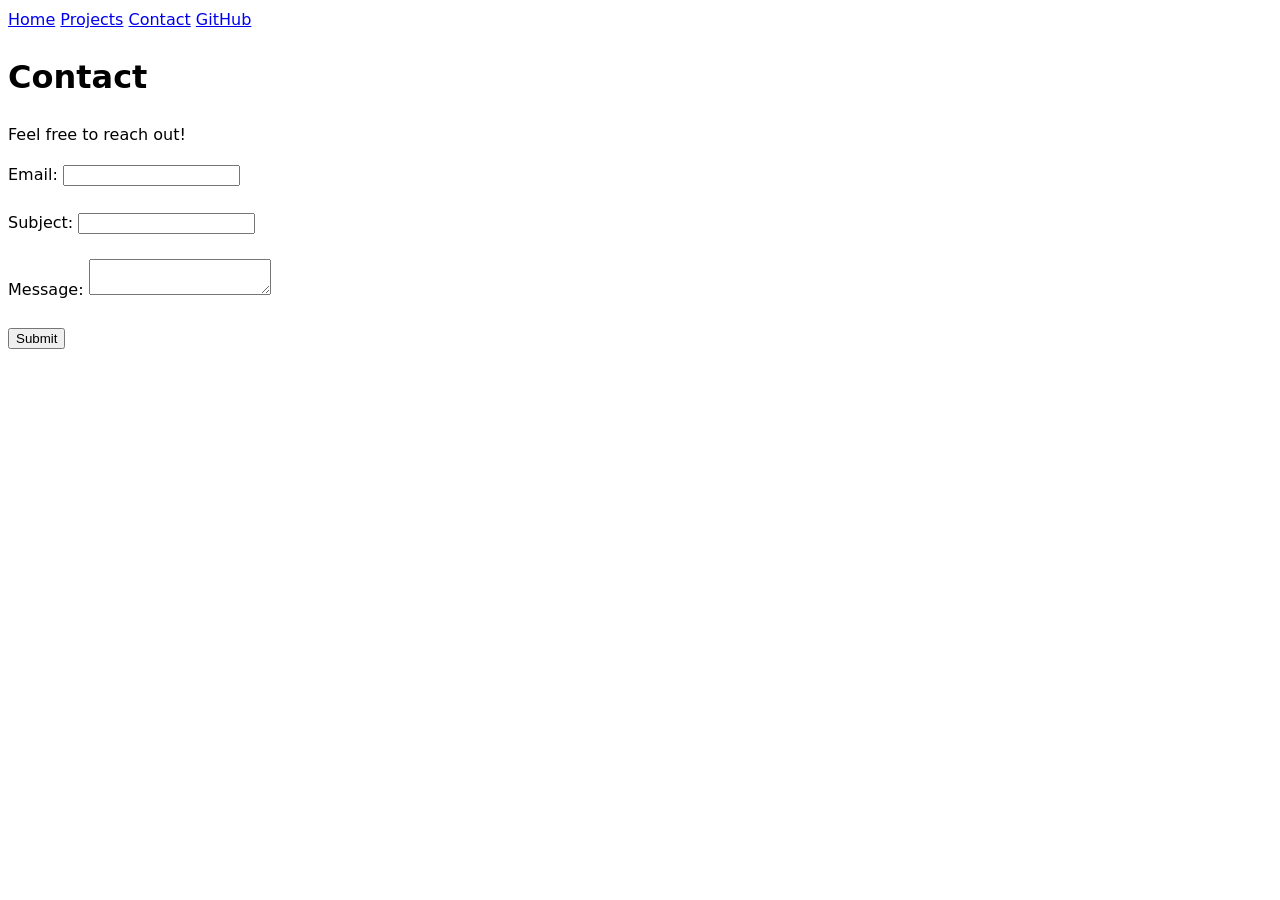
==== contact/index.html @ 5b7ec296 "Added contact and project" ====
<!DOCTYPE html>
<html lang="en">
<head>
    <meta charset="UTF-8">
    <meta name="viewport" content="width=device-width, initial-scale=1.0">
    <title>Contact - David Oh</title>
    <link rel="stylesheet" href="../style.css">
</head>
<body>
    <nav>
        <a href="../index.html">Home</a>
        <a href="../projects/index.html">Projects</a>
        <a href="index.html">Contact</a>
        <a href="https://github.com/hohdavid" target="_blank">GitHub</a>
    </nav>

    <h1>Contact</h1>
    <p>Feel free to reach out!</p>

    <form action="mailto:dho001@ucsd.edu" method="POST" enctype="text/plain">
        <label>
            Email:
            <input type="email" name="email">
        </label>
        <br><br>
        
        <label>
            Subject:
            <input name="subject">
        </label>
        <br><br>
        
        <label>
            Message:
            <textarea name="body"></textarea>
        </label>
        <br><br>
        
        <button>Submit</button>
    </form>
</body>
</html>
---- style.css ----
body {
  /* Set line height to 1.5 times the font size
	   and use the OS’s UI font as the website font
	 */
  font: 100%/1.5 system-ui;
}
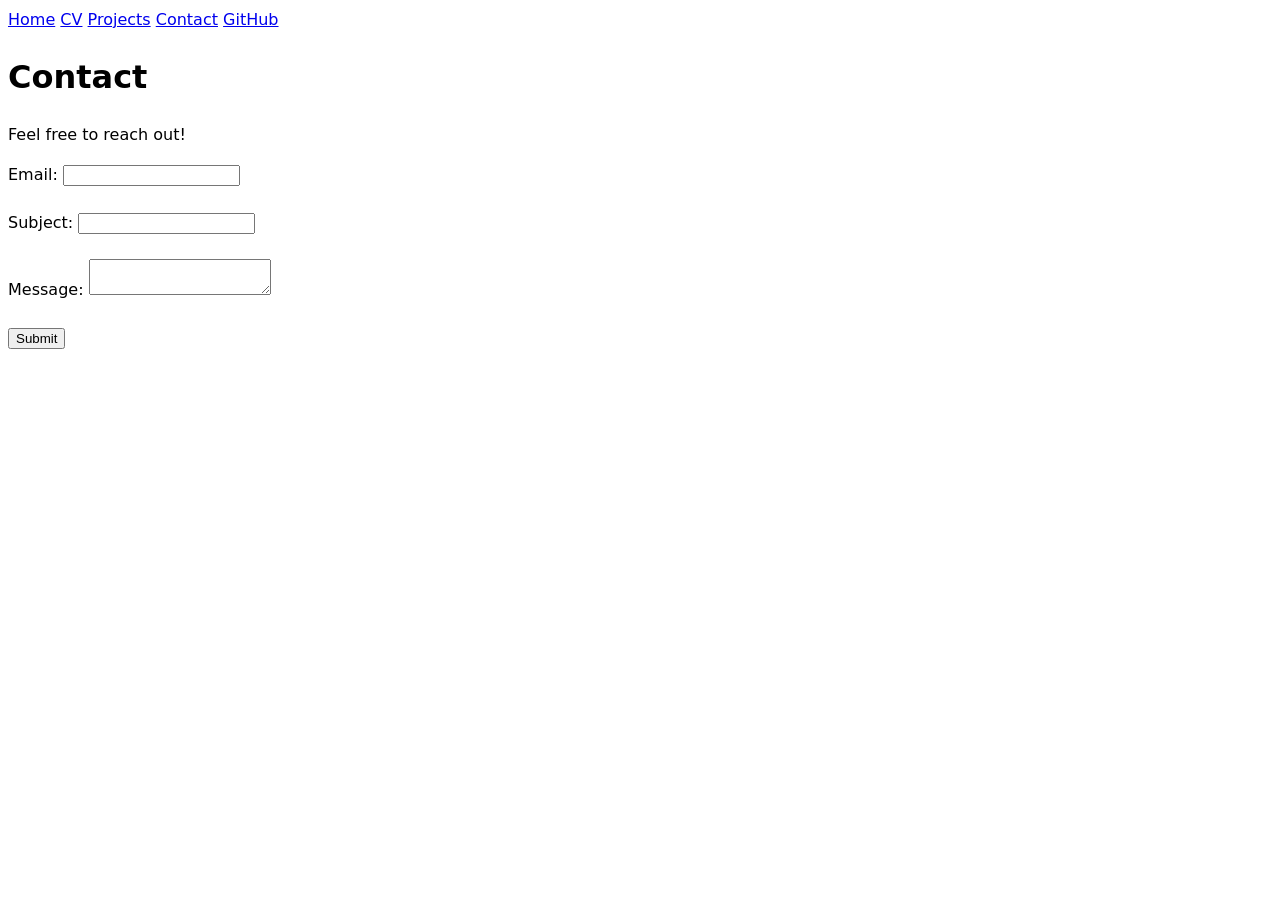
==== commit f7f6c9f3: "Added the nav to CV" ====
--- a/contact/index.html
+++ b/contact/index.html
@@ -9,6 +9,7 @@
 <body>
     <nav>
         <a href="../index.html">Home</a>
+        <a href="../cv/index.html">CV</a>
         <a href="../projects/index.html">Projects</a>
         <a href="index.html">Contact</a>
         <a href="https://github.com/hohdavid" target="_blank">GitHub</a>
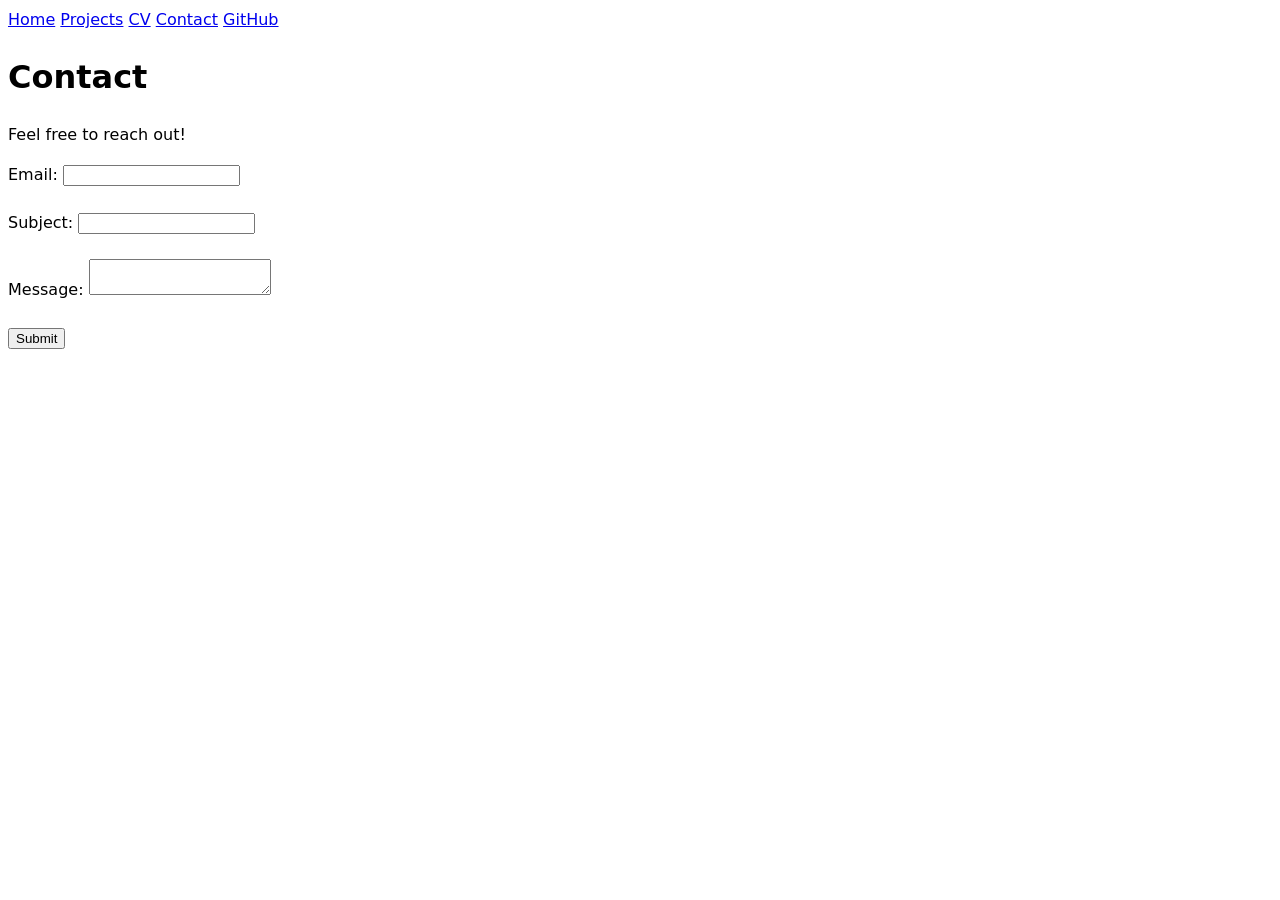
==== commit dc61c52f: "Update index.html" ====
--- a/contact/index.html
+++ b/contact/index.html
@@ -9,8 +9,8 @@
 <body>
     <nav>
         <a href="../index.html">Home</a>
+        <a href="../projects/index.html">Projects</a>
         <a href="../cv/index.html">CV</a>
-        <a href="../projects/index.html">Projects</a>
         <a href="index.html">Contact</a>
         <a href="https://github.com/hohdavid" target="_blank">GitHub</a>
     </nav>
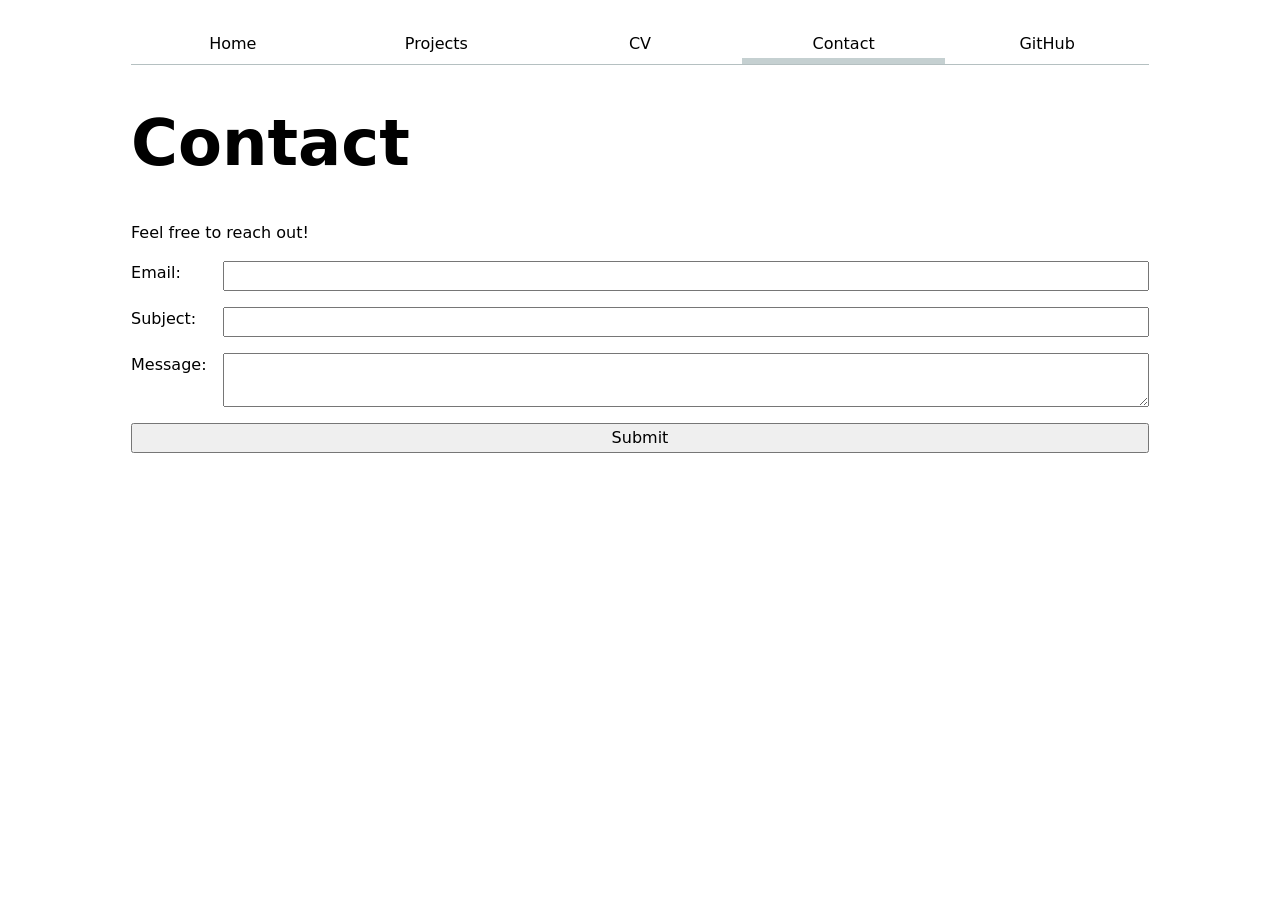
==== commit 8a1da1aa: "Finished Lab 2" ====
--- a/contact/index.html
+++ b/contact/index.html
@@ -11,7 +11,7 @@
         <a href="../index.html">Home</a>
         <a href="../projects/index.html">Projects</a>
         <a href="../cv/index.html">CV</a>
-        <a href="index.html">Contact</a>
+        <a href="index.html" class="current">Contact</a>
         <a href="https://github.com/hohdavid" target="_blank">GitHub</a>
     </nav>
 
@@ -23,19 +23,16 @@
             Email:
             <input type="email" name="email">
         </label>
-        <br><br>
         
         <label>
             Subject:
             <input name="subject">
         </label>
-        <br><br>
         
         <label>
             Message:
             <textarea name="body"></textarea>
         </label>
-        <br><br>
         
         <button>Submit</button>
     </form>
--- a/style.css
+++ b/style.css
@@ -1,6 +1,188 @@
+html {
+  --color-accent: oklch(46% 32% 250);
+  accent-color: var(--color-accent);
+}
+
 body {
-  /* Set line height to 1.5 times the font size
-	   and use the OS’s UI font as the website font
-	 */
+
   font: 100%/1.5 system-ui;
+  max-width: 100ch;
+  margin-inline: auto;
+  padding: 1em;
 }
+
+nav {
+  display: flex;
+  margin-bottom: 1em;
+  border-bottom: 1px solid oklch(80% 3% 200);
+}
+
+nav a {
+  flex: 1;
+  text-decoration: none;
+  color: inherit;
+  text-align: center;
+  padding: 0.5em;
+}
+
+nav a.current {
+  border-bottom: 0.4em solid oklch(85% 3% 200);
+  padding-bottom: 0.1em;
+}
+
+nav a:hover {
+  border-bottom: 0.4em solid var(--color-accent);
+  padding-bottom: 0.1em;
+  background-color: oklch(from var(--color-accent) 95% 5% h);
+}
+
+input,
+textarea,
+button {
+  font: inherit;
+}
+
+form {
+  display: grid;
+  grid-template-columns: auto 1fr;
+  gap: 1em;
+}
+
+form label {
+  display: grid;
+  grid-template-columns: subgrid;
+  grid-column: 1 / -1;
+}
+
+form button {
+  grid-column: 1 / -1;
+}
+
+.projects {
+  display: grid;
+  grid-template-columns: repeat(auto-fill, minmax(15em, 1fr));
+  gap: 1em;
+}
+
+.projects article {
+  display: grid;
+  grid-template-rows: subgrid;
+  grid-row: span 3;
+}
+
+.projects h2 {
+  margin: 0;
+}
+
+h1,
+h2,
+h3,
+h4,
+h5,
+h6 {
+  line-height: 1.1;
+  text-wrap: balance;
+}
+
+h1 {
+  font-size: 400%;
+}
+
+.cv {
+  --color-muted: oklch(50% 2% 250);
+}
+
+.cv > header {
+  text-align: center;
+}
+
+.cv > header h1 {
+  margin-block: 0.5em 0.1em;
+  letter-spacing: -0.02em;
+}
+
+.cv > header p {
+  margin: 0;
+  color: var(--color-muted);
+}
+
+.cv > header a {
+  color: var(--color-accent);
+  text-decoration: none;
+}
+
+.cv > header a:hover {
+  text-decoration: underline;
+}
+
+.cv hr {
+  display: none;
+}
+
+.cv section {
+  margin-block: 2.5em;
+}
+
+.cv h2 {
+  font-size: 90%;
+  text-transform: uppercase;
+  letter-spacing: 0.12em;
+  color: var(--color-accent);
+  padding-bottom: 0.4em;
+  border-bottom: 2px solid oklch(from var(--color-accent) 85% 10% h);
+}
+
+.cv article {
+  margin-block: 1.5em;
+}
+
+.cv article header {
+  display: grid;
+  grid-template-columns: 1fr auto;
+  column-gap: 1em;
+  align-items: baseline;
+}
+
+.cv article h3 {
+  margin: 0;
+  font-size: 110%;
+}
+
+.cv article header p {
+  margin: 0;
+  grid-column: 1 / -1;
+  color: var(--color-muted);
+}
+
+.cv article header p:nth-of-type(2) {
+  grid-row: 1;
+  grid-column: 2;
+  font-size: 90%;
+  font-variant-numeric: tabular-nums;
+}
+
+.cv article ul {
+  margin-block: 0.5em 0;
+  padding-left: 1.2em;
+}
+
+.cv article li {
+  margin-block: 0.3em;
+}
+
+.cv article li::marker {
+  color: var(--color-accent);
+}
+
+.cv section > ul {
+  list-style: none;
+  padding: 0;
+}
+
+.cv section > ul li {
+  margin-block: 0.5em;
+}
+
+.cv section > ul strong {
+  color: var(--color-accent);
+}
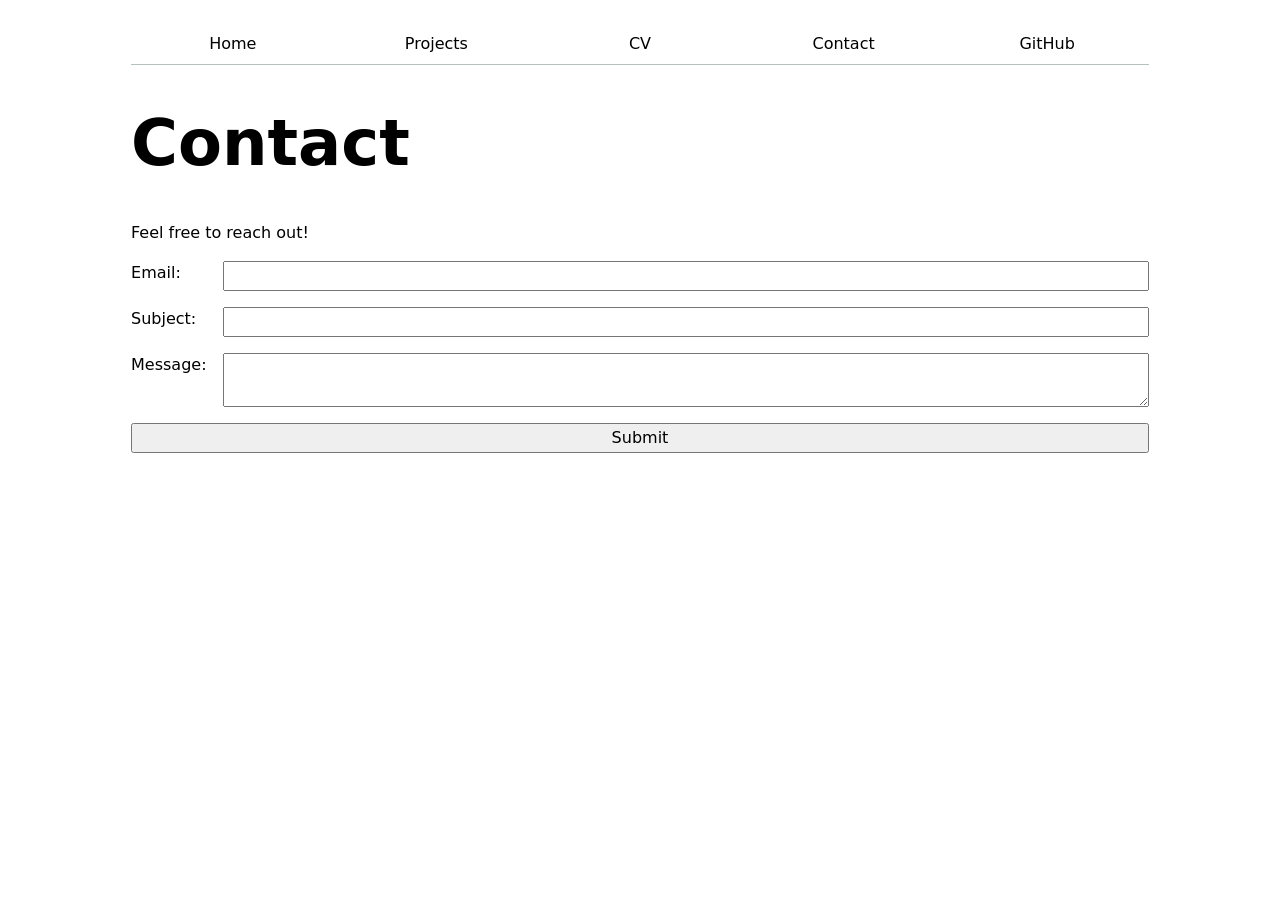
==== commit 03a7ebce: "step 3" ====
--- a/contact/index.html
+++ b/contact/index.html
@@ -5,15 +5,9 @@
     <meta name="viewport" content="width=device-width, initial-scale=1.0">
     <title>Contact - David Oh</title>
     <link rel="stylesheet" href="../style.css">
+    <script type="module" src="../global.js"></script>
 </head>
 <body>
-    <nav>
-        <a href="../index.html">Home</a>
-        <a href="../projects/index.html">Projects</a>
-        <a href="../cv/index.html">CV</a>
-        <a href="index.html" class="current">Contact</a>
-        <a href="https://github.com/hohdavid" target="_blank">GitHub</a>
-    </nav>
 
     <h1>Contact</h1>
     <p>Feel free to reach out!</p>
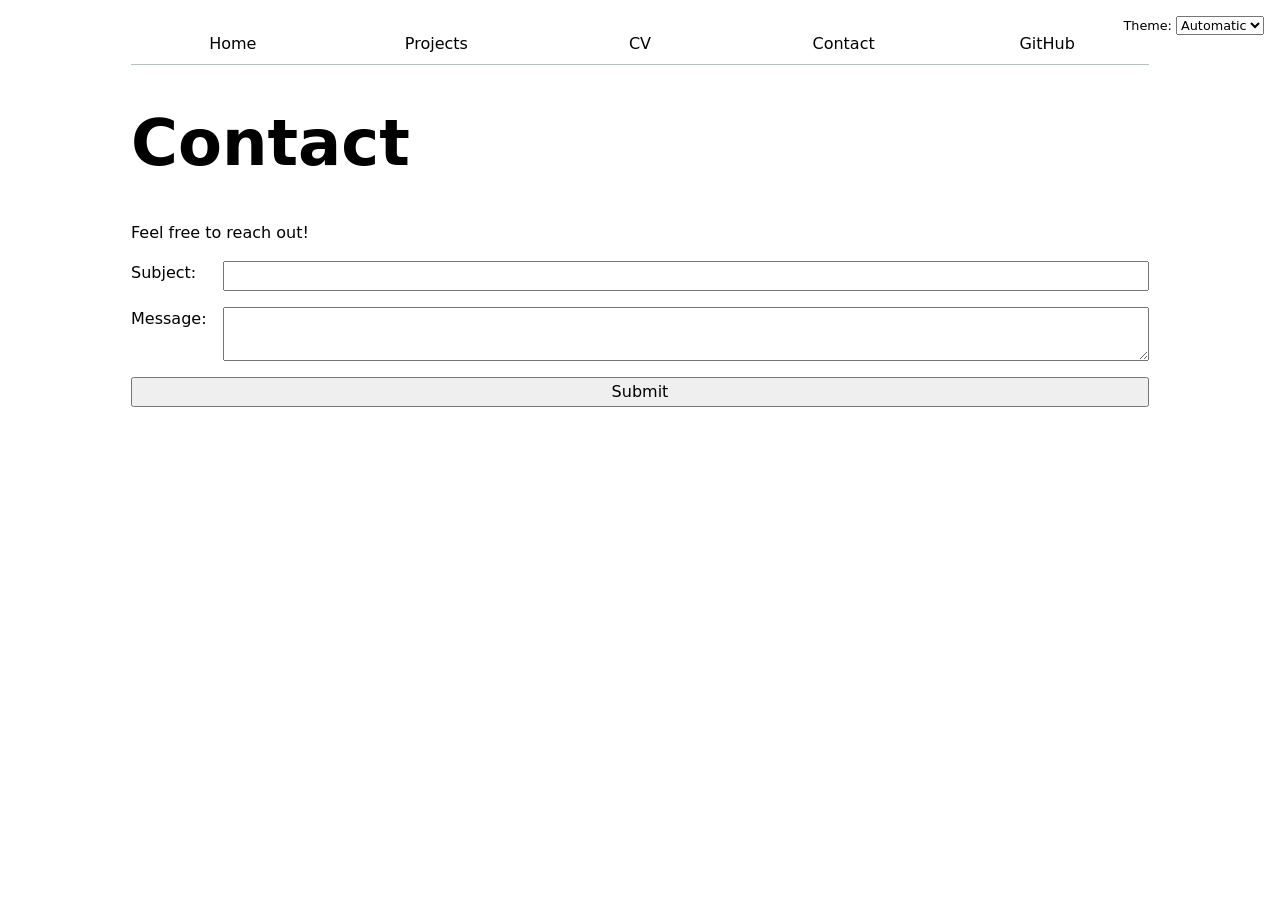
==== commit 75833859: "step 5" ====
--- a/contact/index.html
+++ b/contact/index.html
@@ -12,12 +12,7 @@
     <h1>Contact</h1>
     <p>Feel free to reach out!</p>
 
-    <form action="mailto:dho001@ucsd.edu" method="POST" enctype="text/plain">
-        <label>
-            Email:
-            <input type="email" name="email">
-        </label>
-        
+    <form action="mailto:dho001@ucsd.edu">
         <label>
             Subject:
             <input name="subject">
--- a/style.css
+++ b/style.css
@@ -1,6 +1,7 @@
 html {
   --color-accent: oklch(46% 32% 250);
   accent-color: var(--color-accent);
+  color-scheme: light dark;
 }
 
 body {
@@ -12,9 +13,10 @@
 }
 
 nav {
+  --border-color: oklch(50% 10% 200 / 40%);
   display: flex;
   margin-bottom: 1em;
-  border-bottom: 1px solid oklch(80% 3% 200);
+  border-bottom: 1px solid var(--border-color);
 }
 
 nav a {
@@ -26,20 +28,28 @@
 }
 
 nav a.current {
-  border-bottom: 0.4em solid oklch(85% 3% 200);
+  border-bottom: 0.4em solid var(--border-color);
   padding-bottom: 0.1em;
 }
 
 nav a:hover {
   border-bottom: 0.4em solid var(--color-accent);
   padding-bottom: 0.1em;
-  background-color: oklch(from var(--color-accent) 95% 5% h);
+  background-color: color-mix(in oklch, var(--color-accent), canvas 85%);
 }
 
 input,
 textarea,
-button {
+button,
+select {
   font: inherit;
+}
+
+.color-scheme {
+  position: absolute;
+  top: 1rem;
+  right: 1rem;
+  font-size: 80%;
 }
 
 form {
